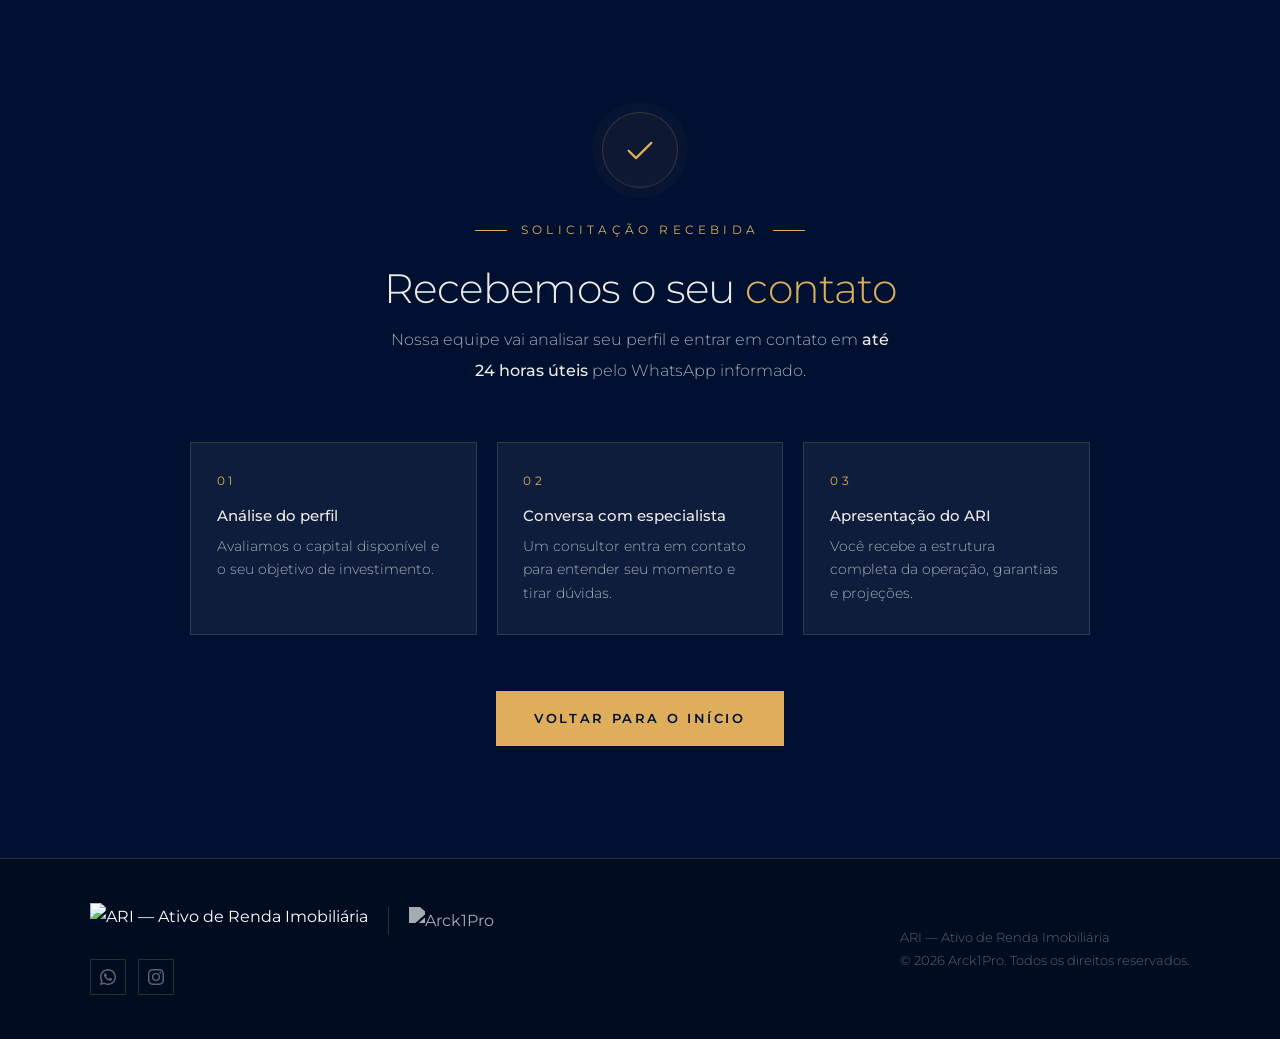
==== obrigado/index.html @ 7674fc68 "17/08 pixel novo e direto pro crm" ====
<!DOCTYPE html>
<html lang="pt-BR">
<head>
  <meta charset="UTF-8">
  <meta name="viewport" content="width=device-width, initial-scale=1.0">

  <!-- ─── SEO ───────────────────────────────────────────── -->
  <title>Obrigado — ARI | Arck1Pro</title>
  <meta name="description" content="Recebemos sua solicitação. Nossa equipe entra em contato em até 24 horas úteis.">
  <!-- Página de conversão: não deve ser indexada nem aparecer na busca -->
  <meta name="robots" content="noindex, nofollow">

  <!-- ─── Favicon ────────────────────────────────────────── -->
  <link rel="icon"             type="image/webp" href="../img/ARI.webp">
  <link rel="apple-touch-icon"                   href="../img/ARI.webp">

  <!-- ─── Fontes ────────────────────────────────────────── -->
  <link rel="preconnect" href="https://fonts.googleapis.com">
  <link rel="preconnect" href="https://fonts.gstatic.com" crossorigin>
  <link rel="stylesheet" href="https://fonts.googleapis.com/css2?family=Montserrat:wght@300;400;500;600&display=swap">

  <!-- ─── CSS ──────────────────────────────────────────── -->
  <link rel="stylesheet" href="../css/styles.css">

  <!-- Google Tag Manager -->
<script>(function(w,d,s,l,i){w[l]=w[l]||[];w[l].push({'gtm.start':new Date().getTime(),event:'gtm.js'});var f=d.getElementsByTagName(s)[0],j=d.createElement(s);j.async=true;j.src="https://load.tss.arck1pro.com.br/7msfshruhgdg.js?"+i;f.parentNode.insertBefore(j,f);})(window,document,'script','dataLayer','8t=DgBaLyE%2FRUY%2FPFFeMyQmVRFZVUZEVAwdWgUVCx5DGAEISgQHGFwKAQ%3D%3D');</script>
<!-- End Google Tag Manager -->

  <!-- Meta Pixel Code -->
  <!-- Somente PageView aqui. O evento Lead é disparado na landing page,
       no envio do formulário — repetir nesta página contaria a mesma
       conversão duas vezes (inclusive se o usuário recarregar). -->
<script>
!function(f,b,e,v,n,t,s)
{if(f.fbq)return;n=f.fbq=function(){n.callMethod?
n.callMethod.apply(n,arguments):n.queue.push(arguments)};
if(!f._fbq)f._fbq=n;n.push=n;n.loaded=!0;n.version='2.0';
n.queue=[];t=b.createElement(e);t.async=!0;
t.src=v;s=b.getElementsByTagName(e)[0];
s.parentNode.insertBefore(t,s)}(window, document,'script',
'https://connect.facebook.net/en_US/fbevents.js');
fbq('init', '2102101857297540');
fbq('track', 'PageView');
</script>
<noscript><img height="1" width="1" style="display:none"
src="https://www.facebook.com/tr?id=2102101857297540&ev=PageView&noscript=1"
alt=""/></noscript>
  <!-- End Meta Pixel Code -->
</head>
<body>
  <!-- Google Tag Manager (noscript) -->
<noscript><iframe src="https://load.tss.arck1pro.com.br/ns.html?id=GTM-5XX66FVN" height="0" width="0" style="display:none;visibility:hidden"></iframe></noscript>
<!-- End Google Tag Manager (noscript) -->

  <main class="obrigado-main">
    <section class="obrigado-section">
      <div class="section-inner">

        <!-- Selo de confirmação -->
        <div class="obrigado-badge" aria-hidden="true">
          <svg viewBox="0 0 24 24" fill="none" stroke="currentColor" stroke-width="1.6"
               stroke-linecap="round" stroke-linejoin="round" focusable="false">
            <path d="M4 12.5l5.2 5.2L20 7"></path>
          </svg>
        </div>

        <div class="section-eyebrow eyebrow-center" aria-hidden="true">
          <span class="eyebrow-line"></span>
          Solicitação recebida
          <span class="eyebrow-line"></span>
        </div>

        <h1 class="section-h2 obrigado-h1">
          Recebemos o seu <span class="accent">contato</span>
        </h1>

        <p class="cta-sub obrigado-lead">
          Nossa equipe vai analisar seu perfil e entrar em contato em
          <strong>até 24 horas úteis</strong> pelo WhatsApp informado.
        </p>

        <!-- Próximos passos -->
        <ol class="obrigado-steps">
          <li class="obrigado-step">
            <span class="obrigado-step-num" aria-hidden="true">01</span>
            <h2 class="obrigado-step-title">Análise do perfil</h2>
            <p class="obrigado-step-text">
              Avaliamos o capital disponível e o seu objetivo de investimento.
            </p>
          </li>
          <li class="obrigado-step">
            <span class="obrigado-step-num" aria-hidden="true">02</span>
            <h2 class="obrigado-step-title">Conversa com especialista</h2>
            <p class="obrigado-step-text">
              Um consultor entra em contato para entender seu momento e tirar dúvidas.
            </p>
          </li>
          <li class="obrigado-step">
            <span class="obrigado-step-num" aria-hidden="true">03</span>
            <h2 class="obrigado-step-title">Apresentação do ARI</h2>
            <p class="obrigado-step-text">
              Você recebe a estrutura completa da operação, garantias e projeções.
            </p>
          </li>
        </ol>

        <div class="obrigado-actions">
          <a href="../index.html" class="btn">Voltar para o início</a>
        </div>

      </div>
    </section>
  </main>

  <!-- ═══════ RODAPÉ ═══════ -->
  <footer>
    <div class="footer-inner">

      <div class="footer-brand-block">
        <div class="footer-logos">
          <img src="../img/ARI.webp"   alt="ARI — Ativo de Renda Imobiliária" class="footer-logo-ari">
          <span class="footer-logos-sep" aria-hidden="true"></span>
          <img src="../img/logo.png"   alt="Arck1Pro"                         class="footer-logo-arck">
        </div>
        <nav class="footer-social" aria-label="Redes sociais">
          <a href="https://wa.me/554791991866"
             class="footer-social-link"
             target="_blank"
             rel="noopener noreferrer"
             aria-label="WhatsApp Arck1Pro">
            <svg xmlns="http://www.w3.org/2000/svg" viewBox="0 0 24 24" fill="currentColor" aria-hidden="true" focusable="false">
              <path d="M17.472 14.382c-.297-.149-1.758-.867-2.03-.967-.273-.099-.471-.148-.67.15-.197.297-.767.966-.94 1.164-.173.199-.347.223-.644.075-.297-.15-1.255-.463-2.39-1.475-.883-.788-1.48-1.761-1.653-2.059-.173-.297-.018-.458.13-.606.134-.133.298-.347.446-.52.149-.174.198-.298.298-.497.099-.198.05-.371-.025-.52-.075-.149-.669-1.612-.916-2.207-.242-.579-.487-.5-.669-.51-.173-.008-.371-.01-.57-.01-.198 0-.52.074-.792.372-.272.297-1.04 1.016-1.04 2.479 0 1.462 1.065 2.875 1.213 3.074.149.198 2.096 3.2 5.077 4.487.709.306 1.262.489 1.694.625.712.227 1.36.195 1.871.118.571-.085 1.758-.719 2.006-1.413.248-.694.248-1.289.173-1.413-.074-.124-.272-.198-.57-.347z"/>
              <path d="M12 0C5.373 0 0 5.373 0 12c0 2.123.554 4.118 1.526 5.845L.057 23.535a.5.5 0 0 0 .608.608l5.699-1.465A11.945 11.945 0 0 0 12 24c6.627 0 12-5.373 12-12S18.627 0 12 0zm0 21.818a9.805 9.805 0 0 1-5.007-1.374l-.36-.214-3.724.957.983-3.607-.235-.372A9.785 9.785 0 0 1 2.182 12C2.182 6.57 6.57 2.182 12 2.182S21.818 6.57 21.818 12 17.43 21.818 12 21.818z"/>
            </svg>
          </a>
          <a href="https://instagram.com/arck1pro"
             class="footer-social-link"
             target="_blank"
             rel="noopener noreferrer"
             aria-label="Instagram @arck1pro">
            <svg xmlns="http://www.w3.org/2000/svg" viewBox="0 0 24 24" fill="currentColor" aria-hidden="true" focusable="false">
              <path d="M12 2.163c3.204 0 3.584.012 4.85.07 3.252.148 4.771 1.691 4.919 4.919.058 1.265.069 1.645.069 4.849 0 3.205-.012 3.584-.069 4.849-.149 3.225-1.664 4.771-4.919 4.919-1.266.058-1.644.07-4.85.07-3.204 0-3.584-.012-4.849-.07-3.26-.149-4.771-1.699-4.919-4.92-.058-1.265-.07-1.644-.07-4.849 0-3.204.013-3.583.07-4.849.149-3.227 1.664-4.771 4.919-4.919 1.266-.057 1.645-.069 4.849-.069zM12 0C8.741 0 8.333.014 7.053.072 2.695.272.273 2.69.073 7.052.014 8.333 0 8.741 0 12c0 3.259.014 3.668.072 4.948.2 4.358 2.618 6.78 6.98 6.98C8.333 23.986 8.741 24 12 24c3.259 0 3.668-.014 4.948-.072 4.354-.2 6.782-2.618 6.979-6.98.059-1.28.073-1.689.073-4.948 0-3.259-.014-3.667-.072-4.947-.196-4.354-2.617-6.78-6.979-6.98C15.668.014 15.259 0 12 0zm0 5.838a6.162 6.162 0 1 0 0 12.324 6.162 6.162 0 0 0 0-12.324zM12 16a4 4 0 1 1 0-8 4 4 0 0 1 0 8zm6.406-11.845a1.44 1.44 0 1 0 0 2.881 1.44 1.44 0 0 0 0-2.881z"/>
            </svg>
          </a>
        </nav>
      </div>

      <p class="footer-legal">
        ARI — Ativo de Renda Imobiliária <br>
        © 2026 Arck1Pro. Todos os direitos reservados.
      </p>

    </div>
  </footer>

</body>
</html>
---- css/styles.css ----
/* ═══════════════════════════════════════════════════════════
   styles.css — ARI Landing Page
   Arck1Pro · Ativo de Renda Imobiliária
═══════════════════════════════════════════════════════════ */

/* ─── RESET & BASE ─────────────────────────────────────── */
*, *::before, *::after {
  margin: 0;
  padding: 0;
  box-sizing: border-box;
}

:root {
  --bg:        #001031;
  --surface:   #021545;
  --surface-2: #031963;
  --gold:      #DEAE5D;
  --gold-2:    #FAE394;
  --light:     #ECEBE7;
  --light-70:  rgba(236,235,231,0.70);
  --light-40:  rgba(236,235,231,0.40);
  --light-15:  rgba(236,235,231,0.15);
  --light-06:  rgba(236,235,231,0.06);
  --gold-line: rgba(194,143,80,0.25);
  --gold-glow: rgba(194,143,80,0.07);
}

html {
  scroll-behavior: smooth;
}

body {
  background: var(--bg);
  color: var(--light);
  font-family: 'Montserrat', sans-serif;
  font-weight: 400;
  line-height: 1.72;
  overflow-x: hidden;
  -webkit-font-smoothing: antialiased;
}

img {
  display: block;
  max-width: 100%;
}

a {
  text-decoration: none;
}

/* ─── ACESSIBILIDADE ───────────────────────────────────── */
/* NOVO: skip link, sr-only e focus-visible adicionados para acessibilidade */
.sr-only {
  position: absolute;
  width: 1px;
  height: 1px;
  padding: 0;
  margin: -1px;
  overflow: hidden;
  clip: rect(0,0,0,0);
  white-space: nowrap;
  border: 0;
}

:focus-visible {
  outline: 2px solid var(--gold);
  outline-offset: 3px;
}

/* ─── HERO ─────────────────────────────────────────────── */
.hero {
  min-height: 100svh;
  display: grid;
  grid-template-columns: 1fr 1fr;
  gap: 0;
  align-items: stretch;
  padding: 0;
  position: relative;
  overflow: hidden;
}

.hero::after {
  content: none;
}

.hero-bg {
  position: absolute;
  inset: 0;
  z-index: 0;
}
.hero-bg img {
  width: 100%;
  height: 100%;
  object-fit: cover;
  opacity: .14;
  filter: saturate(.6);
}

.hero-copy {
  position: relative;
  z-index: 2;
  padding: 4rem 4rem;
  display: flex;
  flex-direction: column;
  justify-content: center;
}

.hero-logo {
  margin-bottom: 2rem;
}
.hero-logo img {
  height: 90px;
  width: auto;
  display: block;
  mix-blend-mode: screen;
  filter: brightness(1.15);
}

.hero-h1 {
  font-size: clamp(2.2rem, 3.5vw, 4rem);
  font-weight: 300;
  line-height: 1.1;
  letter-spacing: -.022em;
  margin-bottom: 1.5rem;
}
.hero-h1 .accent {
  color: var(--gold);
  font-weight: 500;
}

.hero-divider {
  width: 48px;
  height: 1px;
  background: var(--gold-line);
  margin-bottom: 1.5rem;
}

.hero-sub {
  font-size: clamp(1rem, 1.3vw, 1.1rem);
  font-weight: 300;
  color: var(--light);
  max-width: 440px;
  line-height: 1.8;
  margin-bottom: 2rem;
}

/* Coluna direita do hero — vídeo VSL centralizado */
.hero-img-box {
  position: relative;
  overflow: hidden;
  clip-path: polygon(8% 0, 100% 0, 100% 100%, 0% 100%);
  display: flex;
  align-items: center;
  justify-content: center;
  padding: 2rem 2rem 2rem 6rem;
  background: var(--surface-2);
}

.hero-video {
  width: 100%;
  aspect-ratio: 16 / 9;
  border: 0;
  display: block;
  border-radius: 6px;
}

.hero-video-inline {
  display: none;
}

/* ─── BOTÕES ────────────────────────────────────────────── */
.btn {
  display: inline-block;
  background: var(--gold);
  color: var(--bg);
  padding: 1rem 2.4rem;
  font-family: 'Montserrat', sans-serif;
  font-size: .82rem;
  font-weight: 600;
  letter-spacing: .2em;
  text-transform: uppercase;
  border: none;
  cursor: pointer;
  transition: opacity .22s, transform .18s;
}
.btn:hover {
  opacity: .88;
  transform: translateY(-1px);
}

/* ─── SEÇÃO — BASE ──────────────────────────────────────── */
section {
  padding: 7rem 5rem;
  position: relative;
}

.section-inner {
  max-width: 1100px;
  margin: 0 auto;
}

.section-eyebrow {
  display: flex;
  align-items: center;
  gap: .9rem;
  font-size: .75rem;
  letter-spacing: .35em;
  text-transform: uppercase;
  color: var(--gold);
  margin-bottom: 1.5rem;
}
/* NOVO: classe utilitária que substitui o inline style="justify-content:center" que existia no HTML */
.eyebrow-center {
  justify-content: center;
}

.eyebrow-line {
  width: 32px;
  height: 1px;
  background: var(--gold);
  flex-shrink: 0;
}

.section-h2 {
  font-size: clamp(1.9rem, 3.2vw, 2.9rem);
  font-weight: 300;
  line-height: 1.15;
  letter-spacing: -.015em;
  margin-bottom: .85rem;
}
.section-h2 .accent {
  color: var(--gold);
}

.section-lead {
  font-size: clamp(1rem, 1.4vw, 1.1rem);
  color: var(--light-70);
  max-width: 600px;
  line-height: 1.9;
  margin-bottom: 3rem;
  font-weight: 300;
}

.gold-rule {
  width: 100%;
  height: 1px;
  background: var(--gold-line);
}

/* ─── SEÇÃO ARI (fundo claro) ───────────────────────────── */
.ari-section {
  background: #ECEBE7;
}
.ari-section .section-eyebrow {
  color: rgba(0,16,49,0.45);
  justify-content: center; /* ALTERADO: eyebrow centralizado */
}
.ari-section .eyebrow-line {
  background: rgba(0,16,49,0.25);
}
.ari-section .section-h2 {
  color: #001031;
  text-align: center; /* ALTERADO: título centralizado */
}
.ari-section .section-h2 .accent {
  color: var(--gold);
}
.ari-section .section-lead {
  color: rgba(0,16,49,0.6);
  margin-bottom: 2rem; /* reduzido para aproximar do grid de parágrafos */
  text-align: center; /* ALTERADO: subtítulo centralizado */
  max-width: 640px;   /* NOVO: limita largura para melhor leitura */
  margin-left: auto;
  margin-right: auto;
}

/* ALTERADO: grid apenas para os parágrafos — eyebrow/h2/lead ficam fora em largura total */
.ari-body-grid {
  display: grid;
  grid-template-columns: 1fr 1fr;
  gap: 3rem;
  align-items: start;
}

.ari-body p {
  font-size: 1.05rem;
  color: rgba(0,16,49,0.68);
  line-height: 1.95;
  margin-bottom: 1.75rem;
  font-weight: 300;
  text-align: justify; /* ALTERADO: texto justificado */
}
.ari-body p strong {
  color: #001031;
  font-weight: 500;
}

/* ALTERADO: agora grid de 3 colunas horizontais abaixo do texto */
.ari-highlights {
  display: grid;
  grid-template-columns: repeat(3, 1fr);
  gap: 1.5rem;
  margin-top: 3rem;
}

/* Botão centralizado abaixo dos destaques */
.ari-cta {
  margin-top: 2.5rem;
  text-align: center; /* ALTERADO: botão centralizado */
}

.ari-hl {
  border-left: 2px solid var(--gold);
  padding: 1.5rem 1.75rem;
  background: rgba(0,16,49,0.05);
}
.ari-hl-number {
  font-size: clamp(1.8rem, 2.5vw, 2.4rem); /* ajustado para layout horizontal */
  font-weight: 300;
  color: var(--gold);
  line-height: 1;
  margin-bottom: .5rem;
}
.ari-hl-label {
  font-size: 1rem;
  color: rgba(3, 3, 3, 0.55);
  line-height: 1.5;
  font-weight: 300;
}

/* ─── SEÇÃO LITORAL ─────────────────────────────────────── */
/* ALTERADO: padding removido — imagem sangra até a borda esquerda da tela */
.litoral-section {
  background: var(--bg);
  padding: 0;
  overflow: hidden;
}

/* ALTERADO: sem gap — colunas coladas; imagem estica para preencher toda a linha */
.litoral-grid {
  display: grid;
  grid-template-columns: 1fr 1fr;
  align-items: stretch;
  min-height: 720px;
}

/* ALTERADO: clip-path cria a borda diagonal direita — recorte na borda da foto */
/* NOVO: borda direita da imagem vai de 100% no topo a 82% na base = diagonal \ */
.litoral-img-box {
  position: relative;
  overflow: hidden;
  clip-path: polygon(0 0, 100% 0, 82% 100%, 0 100%);
}
.litoral-img-box img {
  width: 100%;
  height: 100%;
  object-fit: cover;
  display: block;
}
.litoral-img-label {
  position: absolute;
  bottom: 1rem; left: 1rem;
  font-size: .75rem;
  letter-spacing: .22em;
  text-transform: uppercase;
  color: var(--gold);
  background: rgba(0,16,49,0.85);
  padding: .35rem .8rem;
  z-index: 1;
}

/* Coluna de conteúdo */
.litoral-content {
  position: relative;
  z-index: 1;
  padding: 7rem 5rem;
}

.litoral-stats {
  display: grid;
  grid-template-columns: 1fr 1fr;
  gap: 2rem;
  margin-bottom: 2.75rem;
}
.stat-box {
  border-left: 2px solid var(--gold);
  padding-left: 1.25rem;
}
.stat-number {
  font-size: clamp(1.6rem, 2.5vw, 2.2rem);
  font-weight: 300;
  color: var(--gold);
  line-height: 1;
  margin-bottom: .35rem;
}
.stat-label {
  font-size: .99rem;
  color: var(--light);
  line-height: 1.5;
  font-weight: 400;
}
.stat-source {
  font-size: .83rem;
  color: var(--light);
  line-height: 1.4;
  font-weight: 400;
  margin-top: .25rem;
}

.litoral-text {
  font-size: 1rem;
  color: var(--light);
  line-height: 1.9;
  margin-bottom: 2.5rem;
  font-weight: 300;
}

/* ─── SIMULADOR ─────────────────────────────────────────── */
.simulator-section {
  background: var(--surface);
}

.simulator-header {
  text-align: center;
  margin-bottom: 3.5rem;
}
.simulator-header .section-eyebrow {
  justify-content: center;
}
.simulator-header .section-h2 {
  margin: 0 auto;
}
.simulator-header .section-lead {
  margin: .5rem auto 0;
  text-align: center;
}

.sim-box {
  display: grid;
  grid-template-columns: 1fr 1fr;
  border: 1px solid var(--gold-line);
  overflow: hidden;
}

.sim-controls {
  padding: 3rem;
  background: var(--bg);
  border-right: 1px solid var(--gold-line);
  display: flex;
  flex-direction: column;
  gap: 2.5rem;
}

.sim-field-label {
  font-size: .78rem;
  font-weight: 600;
  letter-spacing: .2em;
  text-transform: uppercase;
  color: var(--gold);
  margin-bottom: 1.1rem;
  display: block;
}

.sim-capital-wrap {
  display: flex;
  align-items: center;
  border: 1px solid var(--gold-line);
  background: var(--surface);
  overflow: hidden;
}
.sim-capital-prefix {
  padding: .85rem 1.1rem;
  font-size: 1rem;
  color: var(--gold);
  font-weight: 500;
  border-right: 1px solid var(--gold-line);
  white-space: nowrap;
  background: var(--gold-glow);
}
.sim-capital-input {
  flex: 1;
  background: none;
  border: none;
  outline: none;
  font-family: 'Montserrat', sans-serif;
  font-size: 1rem;
  font-weight: 400;
  color: var(--light);
  padding: .85rem 1.1rem;
}
.sim-capital-input::placeholder {
  color: var(--light-40);
}

input[type="range"] {
  -webkit-appearance: none;
  width: 100%;
  height: 2px;
  background: var(--gold-line);
  outline: none;
  cursor: pointer;
  margin-top: 1rem;
}
input[type="range"]::-webkit-slider-thumb {
  -webkit-appearance: none;
  width: 20px; height: 20px;
  background: var(--gold);
  border-radius: 50%;
  border: 2.5px solid var(--bg);
  box-shadow: 0 0 0 1px var(--gold);
  cursor: pointer;
  transition: transform .15s;
}
input[type="range"]::-webkit-slider-thumb:hover {
  transform: scale(1.15);
}
input[type="range"]::-moz-range-thumb {
  width: 20px; height: 20px;
  background: var(--gold);
  border-radius: 50%;
  border: 2.5px solid var(--bg);
  cursor: pointer;
}

.sim-range-ticks {
  display: flex;
  justify-content: space-between;
  margin-top: .6rem;
}
.sim-range-tick {
  font-size: .78rem;
  color: var(--light-40);
}

.sim-toggle-group {
  display: flex;
  border: 1px solid var(--gold-line);
  overflow: hidden;
}
.sim-toggle {
  flex: 1;
  padding: .85rem .5rem;
  background: none;
  border: none;
  border-right: 1px solid var(--gold-line);
  font-family: 'Montserrat', sans-serif;
  font-size: .88rem;
  font-weight: 500;
  color: var(--light-40);
  cursor: pointer;
  transition: background .2s, color .2s;
  text-align: center;
}
.sim-toggle:last-child {
  border-right: none;
}
.sim-toggle.active {
  background: var(--gold);
  color: var(--bg);
}
.sim-toggle:not(.active):hover {
  background: var(--gold-glow);
  color: var(--light);
}

/* NOVO: classe que substitui o inline style="font-size:.82rem;color:var(--light-40);..." do simulador */
.sim-min-warning {
  font-size: .82rem;
  color: #ff8a80;
  margin-top: .55rem;
  font-weight: 400;
  line-height: 1.4;
}

.sim-modo-desc {
  font-size: .82rem;
  color: var(--light);
  margin-top: .85rem;
  line-height: 1.55;
  font-weight: 300;
}

.sim-results {
  padding: 3rem;
  background: var(--surface);
  display: flex;
  flex-direction: column;
  justify-content: center;
}

.sim-taxa-badge {
  display: inline-flex;
  align-items: center;
  gap: .6rem;
  border: 1px solid var(--gold-line);
  padding: .5rem 1rem;
  margin-bottom: 2rem;
  align-self: flex-start;
}
.sim-taxa-badge-label {
  font-size: .72rem;
  font-weight: 600;
  letter-spacing: .18em;
  text-transform: uppercase;
  color: var(--light-40);
}
.sim-taxa-badge-value {
  font-size: .92rem;
  font-weight: 600;
  color: var(--gold);
}

.sim-main-result {
  text-align: center;
  padding: 2rem 0;
  border-top: 1px solid var(--gold-line);
  border-bottom: 1px solid var(--gold-line);
  margin-bottom: 2rem;
}
.sim-main-label {
  font-size: .78rem;
  font-weight: 600;
  letter-spacing: .22em;
  text-transform: uppercase;
  color: var(--gold);
  margin-bottom: .75rem;
}
.sim-main-value {
  font-size: clamp(2.4rem, 4vw, 3.6rem);
  font-weight: 300;
  color: var(--gold);
  line-height: 1;
  letter-spacing: -.02em;
}
.sim-main-sub {
  font-size: .82rem;
  color: var(--light-40);
  margin-top: .6rem;
  font-weight: 300;
}

.sim-rows {
  display: flex;
  flex-direction: column;
}
.sim-row {
  display: flex;
  justify-content: space-between;
  align-items: center;
  padding: 1rem 0;
  border-bottom: 1px solid var(--light-06);
}
.sim-row:last-child {
  border-bottom: none;
}
.sim-row-label {
  font-size: .88rem;
  color: var(--light);
  font-weight: 300;
}
.sim-row-value {
  font-size: 1rem;
  font-weight: 500;
  color: var(--light);
}
.sim-row-value.hi {
  color: var(--gold);
}

.sim-disclaimer {
  font-size: .90rem;
  color: var(--light);
  text-align: center;
  margin-top: 1.75rem;
  font-weight: 300;
  line-height: 1.65;
}

.simulator-cta {
  text-align: center;
  margin-top: 3rem;
}

/* ─── FAQ ───────────────────────────────────────────────── */
.faq-section {
  background: var(--bg);
}

.faq-grid {
  display: grid;
  grid-template-columns: 1fr 2.2fr;
  gap: 5rem;
  align-items: start;
}

.faq-sidebar .section-h2 {
  margin-bottom: 1rem;
}
.faq-sidebar p {
  font-size: 1rem;
  color: var(--light);
  line-height: 1.85;
  margin-bottom: 2rem;
  font-weight: 300;
}

.faq-list {
  list-style: none;
}
.faq-item {
  border-bottom: 1px solid var(--light-06);
}
.faq-btn {
  width: 100%;
  background: none;
  border: none;
  cursor: pointer;
  text-align: left;
  padding: 1.25rem 0;
  display: flex;
  justify-content: space-between;
  align-items: center;
  gap: 1rem;
  font-family: 'Montserrat', sans-serif;
  font-size: 1rem;
  font-weight: 400;
  color: var(--light);
  transition: color .2s;
}
.faq-btn:hover {
  color: var(--gold);
}

.faq-icon {
  flex-shrink: 0;
  width: 24px; height: 24px;
  border: 1px solid var(--gold-line);
  display: flex;
  align-items: center;
  justify-content: center;
  font-size: 1.1rem;
  font-style: normal;
  color: var(--gold);
  transition: transform .28s;
  user-select: none;
}

.faq-answer {
  display: none;
  padding-bottom: 1.4rem;
  font-size: 1rem;
  color: var(--light);
  line-height: 1.9;
  font-weight: 300;
}

.faq-item.open .faq-answer {
  display: block;
}
.faq-item.open .faq-icon {
  transform: rotate(45deg);
}

.faq-bottom {
  text-align: center;
  margin-top: 4rem;
  padding-top: 4rem;
  border-top: 1px solid var(--gold-line);
}

/* ─── FORMULÁRIO CTA ────────────────────────────────────── */
.cta-section {
  background: var(--surface);
  text-align: center;
}

.cta-section .section-h2 {
  max-width: 680px;
  margin: 0 auto;
}

.cta-sub {
  font-size: 1rem;
  color: var(--light-70);
  margin: 1.25rem auto 0;
  max-width: 480px;
  line-height: 1.9;
  font-weight: 300;
}

.cta-form {
  max-width: 540px;
  margin: 3rem auto 0;
  text-align: left;
}

.form-row {
  margin-bottom: 1.35rem;
}

.form-label {
  display: block;
  font-size: .78rem;
  font-weight: 600;
  letter-spacing: .18em;
  text-transform: uppercase;
  color: var(--gold);
  margin-bottom: .55rem;
}

.form-input,
.form-select {
  width: 100%;
  background: var(--bg);
  border: 1px solid var(--gold-line);
  color: var(--light);
  font-family: 'Montserrat', sans-serif;
  font-size: 1rem;
  font-weight: 300;
  padding: .95rem 1.2rem;
  outline: none;
  transition: border-color .22s;
  -webkit-appearance: none;
  appearance: none;
}
.form-input::placeholder {
  color: var(--light-40);
}
.form-input:focus,
.form-select:focus {
  border-color: var(--gold);
}
.form-select option {
  background: var(--bg);
}

.form-submit {
  width: 100%;
  margin-top: .25rem;
}
/* NOVO: estado desabilitado enquanto o formulário está sendo enviado */
.form-submit:disabled {
  opacity: .6;
  cursor: not-allowed;
  transform: none;
}

/* NOVO: feedback visual de sucesso/erro exibido abaixo dos campos (substitui o alert) */
.form-feedback {
  padding: 1rem 1.2rem;
  font-size: .9rem;
  font-weight: 400;
  line-height: 1.6;
  margin-bottom: 1rem;
  border-left: 3px solid;
}
.form-feedback--ok {
  background: rgba(194,143,80,.1);
  border-color: var(--gold);
  color: var(--gold-2);
}
.form-feedback--err {
  background: rgba(220,50,50,.08);
  border-color: rgba(220,50,50,.6);
  color: #ffaaaa;
}

/* ─── RODAPÉ ────────────────────────────────────────────── */
footer {
  background: #000c20;
  padding: 2.75rem 5rem;
  border-top: 1px solid var(--gold-line);
}

.footer-inner {
  max-width: 1100px;
  margin: 0 auto;
  display: flex;
  justify-content: space-between;
  align-items: center;
  gap: 2rem;
  flex-wrap: wrap;
}

/* ALTERADO: substituído span de texto pelo bloco logos + redes sociais */
.footer-brand-block {
  display: flex;
  flex-direction: column;
  gap: 1.25rem;
  flex-shrink: 0;
}

/* NOVO: logos lado a lado com separador */
.footer-logos {
  display: flex;
  align-items: center;
  gap: 1.25rem;
}

.footer-logo-ari {
  height: 36px;
  width: auto;
  mix-blend-mode: screen;
  filter: brightness(1.1);
}

.footer-logo-arck {
  height: 28px;
  width: auto;
  filter: brightness(0) invert(1) opacity(.65);
}

.footer-logos-sep {
  width: 1px;
  height: 28px;
  background: var(--gold-line);
  flex-shrink: 0;
}

/* NOVO: ícones de redes sociais */
.footer-social {
  display: flex;
  gap: .75rem;
}

.footer-social-link {
  display: flex;
  align-items: center;
  justify-content: center;
  width: 36px;
  height: 36px;
  border: 1px solid var(--gold-line);
  color: var(--light-40);
  transition: color .22s, border-color .22s;
}

.footer-social-link svg {
  width: 16px;
  height: 16px;
}

.footer-social-link:hover {
  color: var(--gold);
  border-color: var(--gold);
}

.footer-legal {
  font-size: .82rem;
  color: var(--light-40);
  line-height: 1.75;
  max-width: 640px;
  font-weight: 300;
}

/* ─── RESPONSIVO ────────────────────────────────────────── */
@media (max-width: 960px) {
  section {
    padding: 5rem 1.75rem;
  }

  .hero {
    grid-template-columns: 1fr;
    min-height: auto;
    gap: 0;
  }

  .hero-copy {
    padding: 4rem 1.75rem;
    text-align: center;
    align-items: center;
  }

  .hero-logo img {
    margin: 0 auto;
  }

  .hero-img-box {
    display: none;
  }

  .hero-video-inline {
    display: block;
    width: 100%;
    aspect-ratio: 16 / 9;
    border-radius: 6px;
    overflow: hidden;
    margin: 1.5rem 0;
  }

  .hero-video-inline iframe {
    width: 100%;
    height: 100%;
    border: 0;
    display: block;
  }

  .litoral-grid {
    grid-template-columns: 1fr;
    min-height: auto;
  }

  /* ALTERADO: sem diagonal em mobile + aspect-ratio para dar altura */
  .litoral-img-box {
    aspect-ratio: 16/9;
    clip-path: none;
  }

  /* NOVO: padding próprio em mobile (section-inner foi removido) */
  .litoral-content {
    padding: 4rem 1.75rem;
  }

  .faq-grid {
    grid-template-columns: 1fr;
    gap: 3rem;
  }

  .litoral-stats {
    grid-template-columns: 1fr 1fr;
  }

  /* ari-body-grid colapsa para coluna única em mobile */
  .ari-body-grid {
    grid-template-columns: 1fr;
    gap: 2rem;
  }

  /* highlights também colapsam para coluna única em mobile */
  .ari-highlights {
    grid-template-columns: 1fr;
  }

  .sim-box {
    grid-template-columns: 1fr;
  }
  .sim-controls {
    padding: 1.5rem;
    gap: 1.5rem;
    border-right: none;
    border-bottom: 1px solid var(--gold-line);
  }
  .sim-results {
    padding: 1.5rem;
  }
  .sim-taxa-badge {
    margin-bottom: 1.25rem;
  }
  .sim-main-result {
    padding: 1.25rem 0;
    margin-bottom: 1.25rem;
  }
  .sim-row {
    flex-wrap: wrap;
    gap: .2rem;
  }

  footer {
    padding: 2.5rem 1.75rem;
  }
  .footer-inner {
    flex-direction: column;
    align-items: flex-start;
  }
}

@media (max-width: 480px) {
  .hero-h1 {
    font-size: 2.5rem;
  }
  .litoral-stats {
    grid-template-columns: 1fr;
  }

  .sim-controls {
    padding: 0.5rem;
    gap: 1.25rem;
  }
  .sim-results {
    padding: 1.1rem;
  }
  .sim-main-value {
    font-size: clamp(1.8rem, 9vw, 2.4rem);
  }
  .sim-range-tick {
    font-size: .70rem;
  }
  .sim-row-label {
    font-size: .80rem;
  }
  .sim-row-value {
    font-size: .88rem;
    white-space: nowrap;
  }
  .sim-toggle {
    font-size: .78rem;
    padding: .75rem .3rem;
  }
}

/* ─── PÁGINA OBRIGADO ──────────────────────────────────── */
/* NOVO: estilos da página de confirmação (/obrigado) */
.obrigado-main {
  display: flex;
  align-items: center;
  min-height: calc(100svh - 9rem); /* desconta a altura do rodapé */
}

.obrigado-section {
  width: 100%;
  text-align: center;
}

/* Selo de confirmação */
.obrigado-badge {
  width: 76px;
  height: 76px;
  margin: 0 auto 2rem;
  border: 1px solid var(--gold-line);
  border-radius: 50%;
  display: flex;
  align-items: center;
  justify-content: center;
  color: var(--gold);
  background: var(--gold-glow);
  box-shadow: 0 0 0 10px rgba(194,143,80,0.04);
}

.obrigado-badge svg {
  width: 34px;
  height: 34px;
}

.obrigado-h1 {
  max-width: 680px;
  margin: 0 auto .85rem;
}

.obrigado-lead {
  margin: 0 auto;
  max-width: 520px;
}

.obrigado-lead strong {
  color: var(--light);
  font-weight: 500;
}

/* Próximos passos */
.obrigado-steps {
  list-style: none;
  display: grid;
  grid-template-columns: repeat(3, 1fr);
  gap: 1.25rem;
  max-width: 900px;
  margin: 3.5rem auto 0;
  text-align: left;
}

.obrigado-step {
  background: var(--light-06);
  border: 1px solid var(--light-15);
  border-top: 1px solid var(--gold-line);
  padding: 1.75rem 1.6rem;
}

.obrigado-step-num {
  display: block;
  font-size: .75rem;
  letter-spacing: .3em;
  color: var(--gold);
  margin-bottom: .85rem;
}

.obrigado-step-title {
  font-size: .95rem;
  font-weight: 500;
  line-height: 1.4;
  margin-bottom: .5rem;
}

.obrigado-step-text {
  font-size: .85rem;
  color: var(--light-70);
  line-height: 1.75;
  font-weight: 300;
}

/* Ações */
.obrigado-actions {
  margin-top: 3.5rem;
  display: flex;
  flex-direction: column;
  align-items: center;
  gap: 1.5rem;
}

@media (max-width: 960px) {
  .obrigado-main {
    min-height: auto;
    padding: 1rem 0;
  }
  .obrigado-steps {
    grid-template-columns: 1fr;
    gap: 1rem;
    margin-top: 2.75rem;
  }
  .obrigado-actions {
    margin-top: 2.75rem;
  }
}

@media (max-width: 480px) {
  .obrigado-badge {
    width: 64px;
    height: 64px;
    margin-bottom: 1.5rem;
  }
  .obrigado-badge svg {
    width: 28px;
    height: 28px;
  }
  /* O botão ocupa a largura total para facilitar o toque */
  .obrigado-actions .btn {
    width: 100%;
    text-align: center;
  }
}
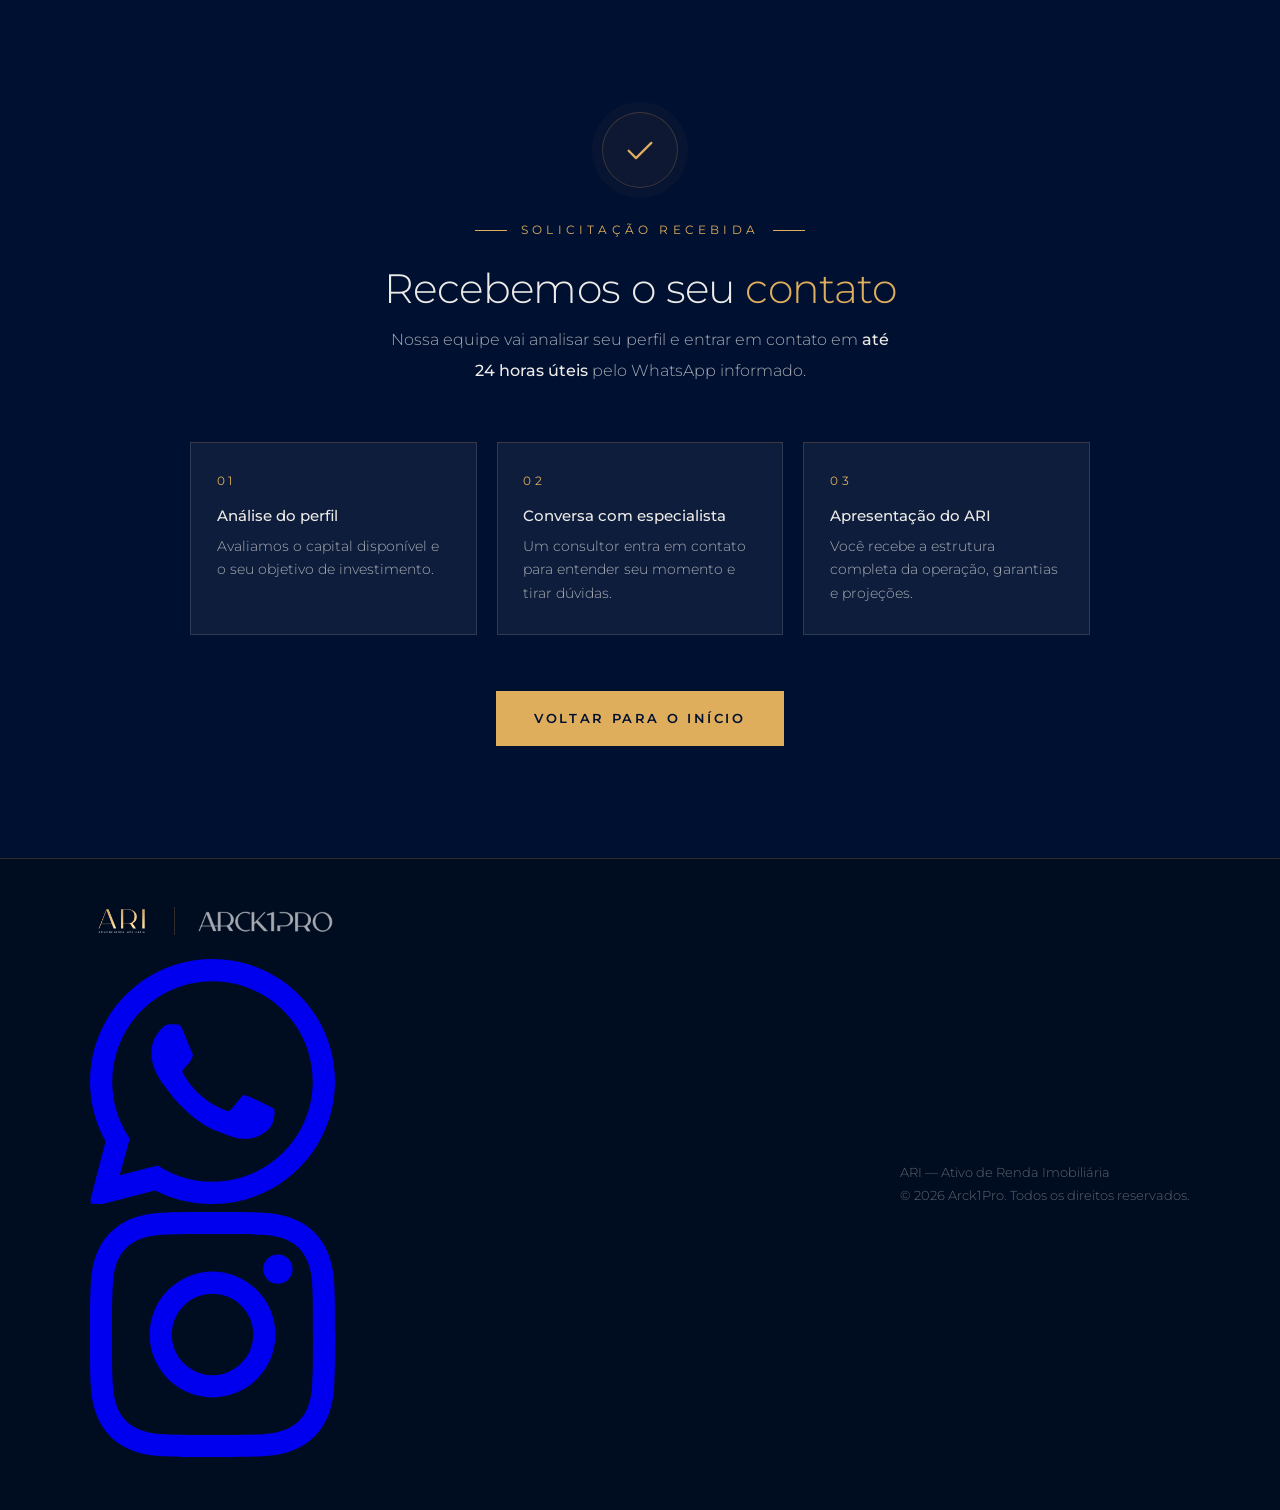
==== commit 8b5461c1: "lp3 nova copy" ====
--- a/obrigado/index.html
+++ b/obrigado/index.html
@@ -4,11 +4,7 @@
   <meta charset="UTF-8">
   <meta name="viewport" content="width=device-width, initial-scale=1.0">
 
-  <!-- ─── SEO ───────────────────────────────────────────── -->
   <title>Obrigado — ARI | Arck1Pro</title>
-  <meta name="description" content="Recebemos sua solicitação. Nossa equipe entra em contato em até 24 horas úteis.">
-  <!-- Página de conversão: não deve ser indexada nem aparecer na busca -->
-  <meta name="robots" content="noindex, nofollow">
 
   <!-- ─── Favicon ────────────────────────────────────────── -->
   <link rel="icon"             type="image/webp" href="../img/ARI.webp">
@@ -22,35 +18,12 @@
   <!-- ─── CSS ──────────────────────────────────────────── -->
   <link rel="stylesheet" href="../css/styles.css">
 
-  <!-- Google Tag Manager -->
-<script>(function(w,d,s,l,i){w[l]=w[l]||[];w[l].push({'gtm.start':new Date().getTime(),event:'gtm.js'});var f=d.getElementsByTagName(s)[0],j=d.createElement(s);j.async=true;j.src="https://load.tss.arck1pro.com.br/7msfshruhgdg.js?"+i;f.parentNode.insertBefore(j,f);})(window,document,'script','dataLayer','8t=DgBaLyE%2FRUY%2FPFFeMyQmVRFZVUZEVAwdWgUVCx5DGAEISgQHGFwKAQ%3D%3D');</script>
-<!-- End Google Tag Manager -->
-
-  <!-- Meta Pixel Code -->
-  <!-- Somente PageView aqui. O evento Lead é disparado na landing page,
-       no envio do formulário — repetir nesta página contaria a mesma
-       conversão duas vezes (inclusive se o usuário recarregar). -->
-<script>
-!function(f,b,e,v,n,t,s)
-{if(f.fbq)return;n=f.fbq=function(){n.callMethod?
-n.callMethod.apply(n,arguments):n.queue.push(arguments)};
-if(!f._fbq)f._fbq=n;n.push=n;n.loaded=!0;n.version='2.0';
-n.queue=[];t=b.createElement(e);t.async=!0;
-t.src=v;s=b.getElementsByTagName(e)[0];
-s.parentNode.insertBefore(t,s)}(window, document,'script',
-'https://connect.facebook.net/en_US/fbevents.js');
-fbq('init', '2102101857297540');
-fbq('track', 'PageView');
-</script>
-<noscript><img height="1" width="1" style="display:none"
-src="https://www.facebook.com/tr?id=2102101857297540&ev=PageView&noscript=1"
-alt=""/></noscript>
-  <!-- End Meta Pixel Code -->
+  <!-- Sem pixel e sem GTM, de propósito: o único evento do site é o Lead,
+       disparado na landing page depois que o CRM confirma. Carregar o pixel
+       aqui abriria espaço para um segundo evento na mesma conversão, que é
+       exatamente o que faz a conta não bater com o Gerenciador. -->
 </head>
 <body>
-  <!-- Google Tag Manager (noscript) -->
-<noscript><iframe src="https://load.tss.arck1pro.com.br/ns.html?id=GTM-5XX66FVN" height="0" width="0" style="display:none;visibility:hidden"></iframe></noscript>
-<!-- End Google Tag Manager (noscript) -->
 
   <main class="obrigado-main">
     <section class="obrigado-section">
@@ -120,7 +93,7 @@
         <div class="footer-logos">
           <img src="../img/ARI.webp"   alt="ARI — Ativo de Renda Imobiliária" class="footer-logo-ari">
           <span class="footer-logos-sep" aria-hidden="true"></span>
-          <img src="../img/logo.png"   alt="Arck1Pro"                         class="footer-logo-arck">
+          <img src="../img/logo.webp"  alt="Arck1Pro"                         class="footer-logo-arck">
         </div>
         <nav class="footer-social" aria-label="Redes sociais">
           <a href="https://wa.me/554791991866"
--- a/css/styles.css
+++ b/css/styles.css
@@ -144,29 +144,25 @@
   margin-bottom: 2rem;
 }
 
-/* Coluna direita do hero — vídeo VSL centralizado */
+/* Coluna direita do hero — foto do litoral ocupando a coluna (desktop) */
 .hero-img-box {
   position: relative;
   overflow: hidden;
   clip-path: polygon(8% 0, 100% 0, 100% 100%, 0% 100%);
-  display: flex;
-  align-items: center;
-  justify-content: center;
-  padding: 2rem 2rem 2rem 6rem;
-  background: var(--surface-2);
-}
-
-.hero-video {
+}
+
+.hero-img-box img {
   width: 100%;
-  aspect-ratio: 16 / 9;
-  border: 0;
+  height: 100%;
+  object-fit: cover;
   display: block;
-  border-radius: 6px;
-}
-
-.hero-video-inline {
-  display: none;
-}
+}
+
+/* Botão logo abaixo da headline — visível na primeira tela do celular */
+.hero-cta {
+  margin-bottom: 1.75rem;
+}
+
 
 /* ─── BOTÕES ────────────────────────────────────────────── */
 .btn {
@@ -794,6 +790,16 @@
   text-align: left;
 }
 
+/* Os botões levam direto ao form; a folga evita os campos colados na borda */
+#formulario {
+  scroll-margin-top: 2rem;
+}
+
+/* Envio concluído: os campos saem, ficam a mensagem e o botão "Dados enviados" */
+.form--enviado .form-row {
+  display: none;
+}
+
 .form-row {
   margin-bottom: 1.35rem;
 }
@@ -834,6 +840,19 @@
   background: var(--bg);
 }
 
+/* NOVO: estado de erro do campo + mensagem logo abaixo dele */
+.form-input--err,
+.form-input--err:focus {
+  border-color: rgba(220,50,50,.7);
+}
+.form-error {
+  margin: .5rem 0 0;
+  font-size: .82rem;
+  font-weight: 400;
+  line-height: 1.5;
+  color: #ffaaaa;
+}
+
 .form-submit {
   width: 100%;
   margin-top: .25rem;
@@ -843,6 +862,11 @@
   opacity: .6;
   cursor: not-allowed;
   transform: none;
+}
+/* Envio concluído: travado, mas com cor cheia — é confirmação, não erro */
+.form-submit--enviado:disabled {
+  opacity: 1;
+  cursor: default;
 }
 
 /* NOVO: feedback visual de sucesso/erro exibido abaixo dos campos (substitui o alert) */
@@ -882,7 +906,7 @@
   flex-wrap: wrap;
 }
 
-/* ALTERADO: substituído span de texto pelo bloco logos + redes sociais */
+/* Bloco de logos do rodapé (sem links de saída) */
 .footer-brand-block {
   display: flex;
   flex-direction: column;
@@ -917,33 +941,6 @@
   flex-shrink: 0;
 }
 
-/* NOVO: ícones de redes sociais */
-.footer-social {
-  display: flex;
-  gap: .75rem;
-}
-
-.footer-social-link {
-  display: flex;
-  align-items: center;
-  justify-content: center;
-  width: 36px;
-  height: 36px;
-  border: 1px solid var(--gold-line);
-  color: var(--light-40);
-  transition: color .22s, border-color .22s;
-}
-
-.footer-social-link svg {
-  width: 16px;
-  height: 16px;
-}
-
-.footer-social-link:hover {
-  color: var(--gold);
-  border-color: var(--gold);
-}
-
 .footer-legal {
   font-size: .82rem;
   color: var(--light-40);
@@ -976,22 +973,6 @@
 
   .hero-img-box {
     display: none;
-  }
-
-  .hero-video-inline {
-    display: block;
-    width: 100%;
-    aspect-ratio: 16 / 9;
-    border-radius: 6px;
-    overflow: hidden;
-    margin: 1.5rem 0;
-  }
-
-  .hero-video-inline iframe {
-    width: 100%;
-    height: 100%;
-    border: 0;
-    display: block;
   }
 
   .litoral-grid {
